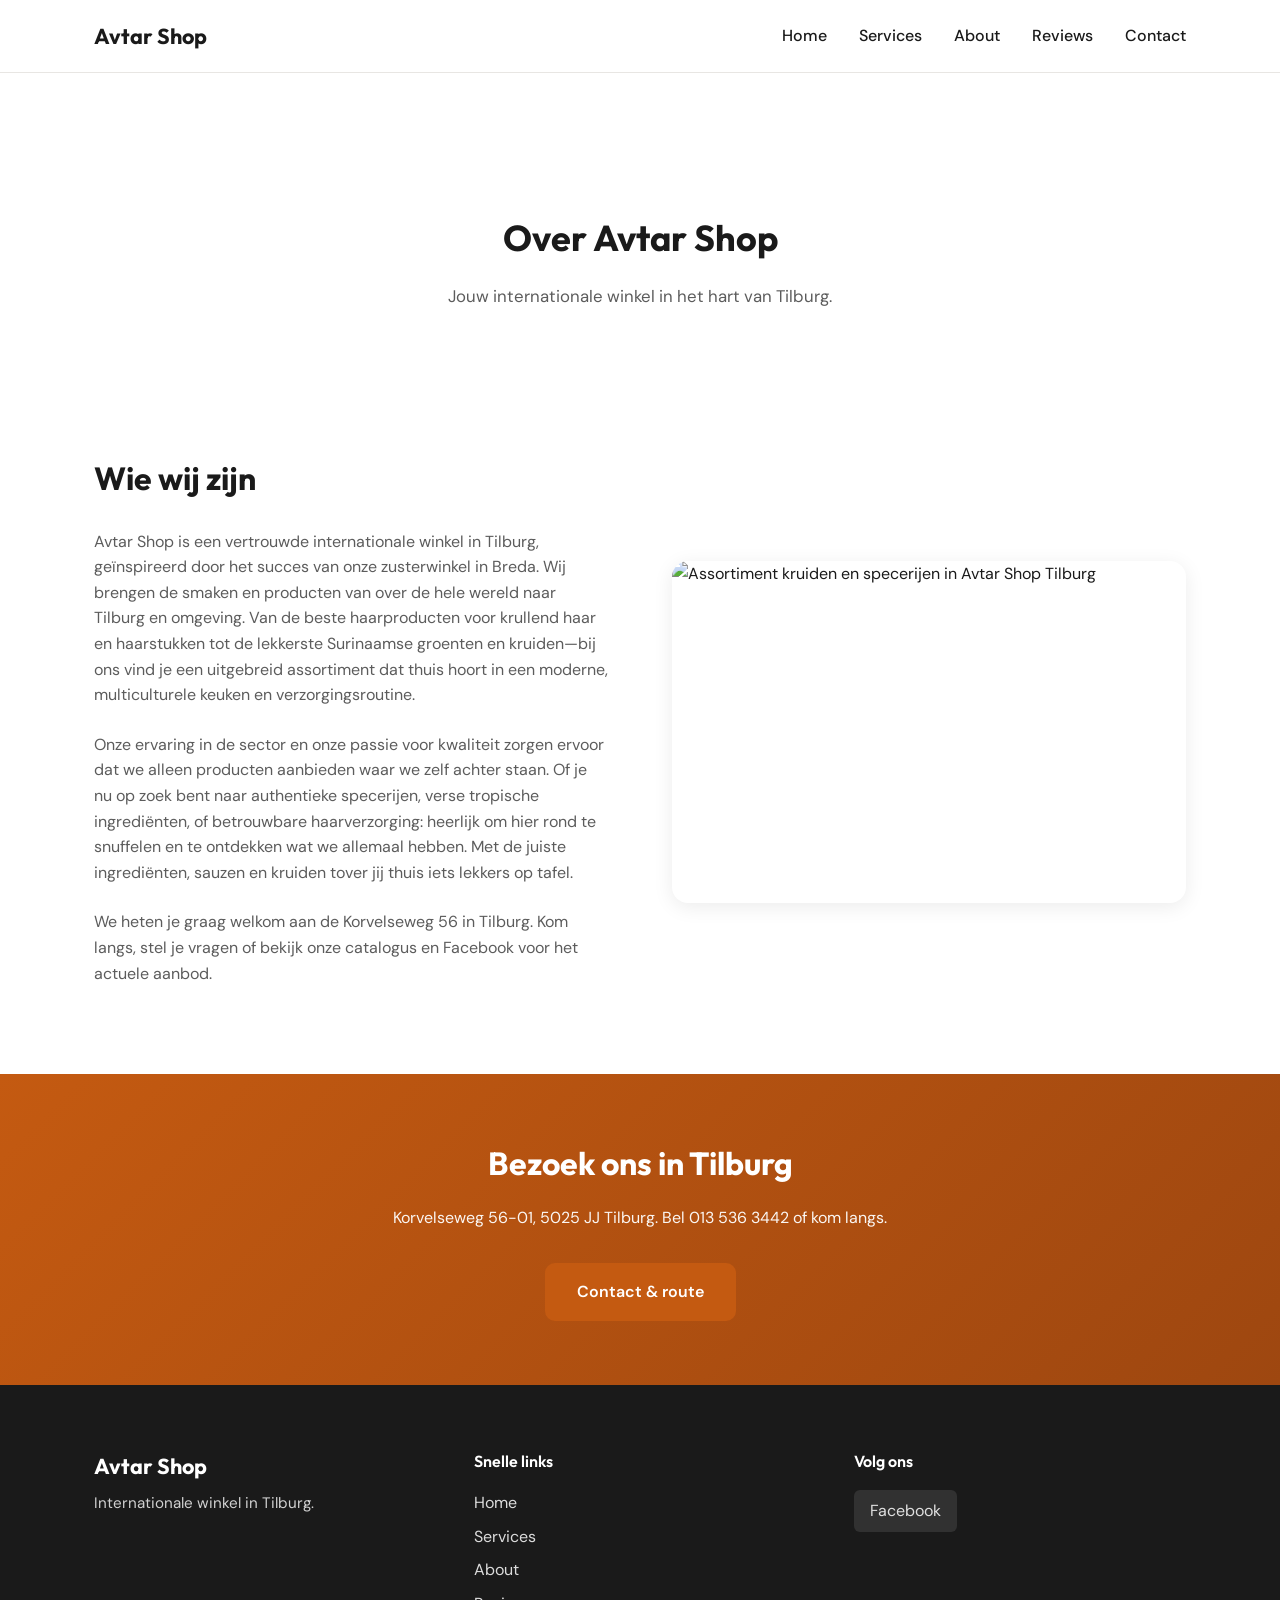
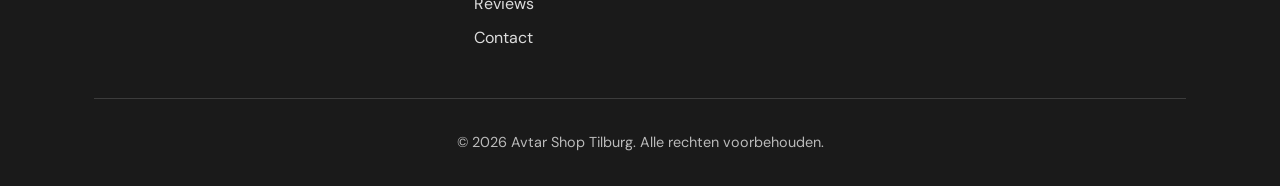
==== about.html @ c44485b3 "Initial commit: Avtar Shop Tilburg landing page Made-with: Cursor" ====
<!DOCTYPE html>
<html lang="nl">
<head>
  <meta charset="UTF-8">
  <meta name="viewport" content="width=device-width, initial-scale=1.0">
  <title>Over ons | Avtar Shop Tilburg – Internationale Winkel</title>
  <meta name="description" content="Leer Avtar Shop Tilburg kennen: uw specialist in internationale producten, Surinaamse kruiden en haarverzorging in het hart van Tilburg.">
  
  <meta property="og:title" content="Over ons | Avtar Shop Tilburg">
  <meta property="og:description" content="Jouw internationale winkel in Tilburg voor tropische producten en Surinaamse kruiden.">
  <meta property="og:type" content="website">
  <meta property="og:locale" content="nl_NL">
  
  <link rel="preconnect" href="https://fonts.googleapis.com">
  <link rel="preconnect" href="https://fonts.gstatic.com" crossorigin>
  <link href="https://fonts.googleapis.com/css2?family=Outfit:wght@400;500;600;700&family=DM+Sans:wght@400;500;600&display=swap" rel="stylesheet">
  
  <link rel="stylesheet" href="style.css">
</head>
<body>
  <header class="navbar" id="navbar">
    <div class="container navbar-inner">
      <a href="index.html" class="logo">Avtar Shop</a>
      <nav class="nav-menu" id="nav-menu" aria-label="Hoofdnavigatie">
        <ul>
          <li><a href="index.html#home">Home</a></li>
          <li><a href="index.html#services">Services</a></li>
          <li><a href="about.html">About</a></li>
          <li><a href="index.html#reviews">Reviews</a></li>
          <li><a href="index.html#contact">Contact</a></li>
        </ul>
      </nav>
      <button class="hamburger" id="hamburger" aria-label="Menu openen" aria-expanded="false">
        <span></span>
        <span></span>
        <span></span>
      </button>
    </div>
  </header>

  <main>
    <section class="section page-hero">
      <div class="container">
        <h1>Over Avtar Shop</h1>
        <p class="section-intro">Jouw internationale winkel in het hart van Tilburg.</p>
      </div>
    </section>

    <section class="section about-content">
      <div class="container about-layout">
        <div class="about-text">
          <h2>Wie wij zijn</h2>
          <p>Avtar Shop is een vertrouwde internationale winkel in Tilburg, geïnspireerd door het succes van onze zusterwinkel in Breda. Wij brengen de smaken en producten van over de hele wereld naar Tilburg en omgeving. Van de beste haarproducten voor krullend haar en haarstukken tot de lekkerste Surinaamse groenten en kruiden—bij ons vind je een uitgebreid assortiment dat thuis hoort in een moderne, multiculturele keuken en verzorgingsroutine.</p>
          <p>Onze ervaring in de sector en onze passie voor kwaliteit zorgen ervoor dat we alleen producten aanbieden waar we zelf achter staan. Of je nu op zoek bent naar authentieke specerijen, verse tropische ingrediënten, of betrouwbare haarverzorging: heerlijk om hier rond te snuffelen en te ontdekken wat we allemaal hebben. Met de juiste ingrediënten, sauzen en kruiden tover jij thuis iets lekkers op tafel.</p>
          <p>We heten je graag welkom aan de Korvelseweg 56 in Tilburg. Kom langs, stel je vragen of bekijk onze catalogus en Facebook voor het actuele aanbod.</p>
        </div>
        <figure class="about-image">
          <img src="https://images.unsplash.com/photo-1604719312566-8912e9227c6a?w=800&q=80" alt="Assortiment kruiden en specerijen in Avtar Shop Tilburg" width="800" height="533" loading="lazy">
        </figure>
      </div>
    </section>

    <section class="section cta">
      <div class="container cta-inner">
        <h2>Bezoek ons in Tilburg</h2>
        <p>Korvelseweg 56-01, 5025 JJ Tilburg. Bel 013 536 3442 of kom langs.</p>
        <a href="index.html#contact" class="btn btn-primary">Contact & route</a>
      </div>
    </section>
  </main>

  <footer class="footer">
    <div class="container">
      <div class="footer-grid">
        <div class="footer-brand">
          <span class="logo">Avtar Shop</span>
          <p>Internationale winkel in Tilburg.</p>
        </div>
        <div class="footer-links">
          <h3>Snelle links</h3>
          <ul>
            <li><a href="index.html#home">Home</a></li>
            <li><a href="index.html#services">Services</a></li>
            <li><a href="about.html">About</a></li>
            <li><a href="index.html#reviews">Reviews</a></li>
            <li><a href="index.html#contact">Contact</a></li>
          </ul>
        </div>
        <div class="footer-social">
          <h3>Volg ons</h3>
          <div class="social-icons">
            <a href="https://www.facebook.com/profile.php?id=100063519004427" target="_blank" rel="noopener noreferrer" aria-label="Facebook">Facebook</a>
          </div>
        </div>
      </div>
      <div class="footer-bottom">
        <p>&copy; <span id="year"></span> Avtar Shop Tilburg. Alle rechten voorbehouden.</p>
      </div>
    </div>
  </footer>

  <script src="script.js"></script>
</body>
</html>
---- style.css ----
/* ========== CSS VARIABLES ========== */
:root {
  --color-primary: #c45a11;
  --color-primary-dark: #9e4710;
  --color-primary-light: #e87a2e;
  --color-accent: #2d5016;
  --color-bg: #faf9f7;
  --color-bg-alt: #fff;
  --color-text: #1a1a1a;
  --color-text-muted: #5c5c5c;
  --color-border: #e8e6e3;
  
  --font-heading: 'Outfit', sans-serif;
  --font-body: 'DM Sans', sans-serif;
  
  --space-xs: 0.5rem;
  --space-sm: 1rem;
  --space-md: 1.5rem;
  --space-lg: 2rem;
  --space-xl: 3rem;
  --space-2xl: 4rem;
  
  --radius-sm: 6px;
  --radius-md: 10px;
  --radius-lg: 16px;
  --radius-full: 9999px;
  
  --shadow-sm: 0 2px 8px rgba(0, 0, 0, 0.06);
  --shadow-md: 0 4px 20px rgba(0, 0, 0, 0.08);
  --shadow-lg: 0 12px 40px rgba(0, 0, 0, 0.1);
  
  --transition-fast: 0.2s ease;
  --transition-normal: 0.3s ease;
  --transition-slow: 0.4s ease;
  
  --navbar-height: 72px;
}

/* ========== RESET & BASE ========== */
*, *::before, *::after {
  box-sizing: border-box;
  margin: 0;
  padding: 0;
}

html {
  scroll-behavior: smooth;
}

body {
  font-family: var(--font-body);
  font-size: 1rem;
  line-height: 1.6;
  color: var(--color-text);
  background: var(--color-bg);
  -webkit-font-smoothing: antialiased;
}

img {
  max-width: 100%;
  height: auto;
  display: block;
}

a {
  color: var(--color-primary);
  text-decoration: none;
  transition: color var(--transition-fast);
}

a:hover {
  color: var(--color-primary-dark);
}

ul {
  list-style: none;
}

/* ========== LAYOUT ========== */
.container {
  width: 100%;
  max-width: 1140px;
  margin: 0 auto;
  padding: 0 var(--space-md);
}

/* ========== NAVBAR ========== */
.navbar {
  position: sticky;
  top: 0;
  z-index: 100;
  background: rgba(255, 255, 255, 0.95);
  backdrop-filter: blur(10px);
  border-bottom: 1px solid var(--color-border);
  transition: box-shadow var(--transition-normal);
}

.navbar.scrolled {
  box-shadow: var(--shadow-sm);
}

.navbar-inner {
  display: flex;
  align-items: center;
  justify-content: space-between;
  min-height: var(--navbar-height);
}

.logo {
  font-family: var(--font-heading);
  font-weight: 700;
  font-size: 1.35rem;
  color: var(--color-text);
}

.logo:hover {
  color: var(--color-primary);
}

.nav-menu ul {
  display: flex;
  gap: var(--space-lg);
}

.nav-menu a {
  color: var(--color-text);
  font-weight: 500;
  padding: var(--space-xs) 0;
  position: relative;
}

.nav-menu a::after {
  content: '';
  position: absolute;
  bottom: 0;
  left: 0;
  width: 0;
  height: 2px;
  background: var(--color-primary);
  transition: width var(--transition-normal);
}

.nav-menu a:hover::after {
  width: 100%;
}

/* Hamburger (mobile) */
.hamburger {
  display: none;
  flex-direction: column;
  justify-content: center;
  gap: 5px;
  width: 40px;
  height: 40px;
  background: none;
  border: none;
  cursor: pointer;
  padding: 8px;
  z-index: 101;
}

.hamburger span {
  display: block;
  width: 100%;
  height: 2px;
  background: var(--color-text);
  transition: transform var(--transition-normal), opacity var(--transition-fast);
}

.hamburger[aria-expanded="true"] span:nth-child(1) {
  transform: translateY(7px) rotate(45deg);
}

.hamburger[aria-expanded="true"] span:nth-child(2) {
  opacity: 0;
}

.hamburger[aria-expanded="true"] span:nth-child(3) {
  transform: translateY(-7px) rotate(-45deg);
}

/* ========== HERO ========== */
.hero {
  position: relative;
  min-height: 85vh;
  display: flex;
  align-items: center;
  justify-content: center;
  overflow: hidden;
}

.hero-bg {
  position: absolute;
  inset: 0;
}

.hero-bg img {
  width: 100%;
  height: 100%;
  object-fit: cover;
}

.hero-overlay {
  position: absolute;
  inset: 0;
  background: linear-gradient(135deg, rgba(26, 26, 26, 0.75) 0%, rgba(26, 26, 26, 0.5) 100%);
}

.hero-content {
  position: relative;
  z-index: 1;
  text-align: center;
  color: #fff;
  padding: var(--space-2xl) var(--space-md);
}

.hero h1 {
  font-family: var(--font-heading);
  font-size: clamp(1.75rem, 4vw, 2.75rem);
  font-weight: 700;
  line-height: 1.2;
  margin-bottom: var(--space-md);
  animation: fadeInUp 0.7s ease forwards;
}

.hero-lead {
  font-size: clamp(1rem, 2vw, 1.15rem);
  max-width: 600px;
  margin: 0 auto var(--space-xl);
  opacity: 0.95;
  animation: fadeInUp 0.7s ease 0.15s both;
}

.hero .btn {
  animation: fadeInUp 0.7s ease 0.3s both;
}

@keyframes fadeInUp {
  from {
    opacity: 0;
    transform: translateY(24px);
  }
  to {
    opacity: 1;
    transform: translateY(0);
  }
}

/* ========== BUTTONS ========== */
.btn {
  display: inline-block;
  padding: var(--space-sm) var(--space-lg);
  font-family: var(--font-body);
  font-weight: 600;
  font-size: 1rem;
  border-radius: var(--radius-md);
  transition: transform var(--transition-fast), box-shadow var(--transition-normal), background var(--transition-fast);
  cursor: pointer;
  border: none;
}

.btn-primary {
  background: var(--color-primary);
  color: #fff;
}

.btn-primary:hover {
  background: var(--color-primary-dark);
  transform: translateY(-2px);
  box-shadow: var(--shadow-md);
}

.btn-secondary {
  background: transparent;
  color: #fff;
  border: 2px solid rgba(255, 255, 255, 0.9);
}

.btn-secondary:hover {
  background: rgba(255, 255, 255, 0.15);
  transform: translateY(-2px);
}

/* ========== SECTIONS ========== */
.section {
  padding: var(--space-2xl) 0;
}

.section:nth-child(even) {
  background: var(--color-bg-alt);
}

.section h2 {
  font-family: var(--font-heading);
  font-size: clamp(1.5rem, 3vw, 2rem);
  font-weight: 700;
  text-align: center;
  margin-bottom: var(--space-sm);
  color: var(--color-text);
}

.section-intro {
  text-align: center;
  color: var(--color-text-muted);
  max-width: 560px;
  margin: 0 auto var(--space-xl);
  font-size: 1.05rem;
}

/* ========== SERVICES ========== */
.services-grid {
  display: grid;
  grid-template-columns: repeat(auto-fit, minmax(240px, 1fr));
  gap: var(--space-lg);
}

.service-card {
  background: var(--color-bg-alt);
  padding: var(--space-xl);
  border-radius: var(--radius-lg);
  box-shadow: var(--shadow-sm);
  border: 1px solid var(--color-border);
  transition: transform var(--transition-normal), box-shadow var(--transition-normal);
}

.service-card:hover {
  transform: translateY(-6px);
  box-shadow: var(--shadow-lg);
}

.service-icon {
  width: 56px;
  height: 56px;
  display: flex;
  align-items: center;
  justify-content: center;
  background: rgba(196, 90, 17, 0.1);
  color: var(--color-primary);
  border-radius: var(--radius-md);
  margin-bottom: var(--space-md);
}

.service-card h3 {
  font-family: var(--font-heading);
  font-size: 1.15rem;
  font-weight: 600;
  margin-bottom: var(--space-xs);
}

.service-card p {
  color: var(--color-text-muted);
  font-size: 0.95rem;
}

/* ========== CATALOG PREVIEW ========== */
.catalog-grid {
  display: grid;
  grid-template-columns: repeat(auto-fit, minmax(260px, 1fr));
  gap: var(--space-md);
  margin-bottom: var(--space-md);
}

.catalog-item {
  border-radius: var(--radius-md);
  overflow: hidden;
  box-shadow: var(--shadow-sm);
  transition: transform var(--transition-normal);
}

.catalog-item:hover {
  transform: scale(1.03);
}

.catalog-item img {
  width: 100%;
  aspect-ratio: 4/3;
  object-fit: cover;
}

.catalog-item figcaption {
  padding: var(--space-sm);
  background: var(--color-bg-alt);
  font-weight: 500;
  text-align: center;
}

.catalog-note {
  text-align: center;
  color: var(--color-text-muted);
  font-size: 0.95rem;
}

/* ========== REVIEWS ========== */
.reviews-grid {
  display: grid;
  grid-template-columns: repeat(auto-fit, minmax(280px, 1fr));
  gap: var(--space-lg);
}

.review-card {
  background: var(--color-bg-alt);
  padding: var(--space-xl);
  border-radius: var(--radius-lg);
  border-left: 4px solid var(--color-primary);
  box-shadow: var(--shadow-sm);
  transition: box-shadow var(--transition-normal);
}

.review-card:hover {
  box-shadow: var(--shadow-md);
}

.review-card p {
  font-style: italic;
  color: var(--color-text);
  margin-bottom: var(--space-md);
}

.review-card footer {
  color: var(--color-text-muted);
  font-size: 0.9rem;
}

/* ========== GALLERY ========== */
.gallery-grid {
  display: grid;
  grid-template-columns: repeat(auto-fit, minmax(280px, 1fr));
  gap: var(--space-md);
}

.gallery-grid img {
  width: 100%;
  aspect-ratio: 3/2;
  object-fit: cover;
  border-radius: var(--radius-md);
  transition: transform var(--transition-normal);
}

.gallery-grid img:hover {
  transform: scale(1.02);
}

/* ========== CONTACT ========== */
.contact-layout {
  display: grid;
  grid-template-columns: 1fr 1fr;
  gap: var(--space-xl);
  align-items: start;
}

.contact-info {
  display: flex;
  flex-direction: column;
  gap: var(--space-lg);
}

.contact-item strong {
  display: block;
  font-family: var(--font-heading);
  margin-bottom: var(--space-xs);
  color: var(--color-text);
}

.contact-item a,
.contact-item address {
  color: var(--color-text-muted);
  font-style: normal;
}

.contact-item a:hover {
  color: var(--color-primary);
}

.contact-map {
  border-radius: var(--radius-md);
  overflow: hidden;
  box-shadow: var(--shadow-sm);
}

.contact-map iframe {
  display: block;
}

/* ========== CTA SECTION ========== */
.cta {
  background: linear-gradient(135deg, var(--color-primary) 0%, var(--color-primary-dark) 100%);
  color: #fff;
  text-align: center;
}

.cta h2,
.cta p {
  color: #fff;
}

.cta p {
  margin-bottom: var(--space-lg);
  opacity: 0.95;
}

.cta-buttons {
  display: flex;
  flex-wrap: wrap;
  gap: var(--space-sm);
  justify-content: center;
}

.cta .btn-secondary {
  color: #fff;
  border-color: rgba(255, 255, 255, 0.8);
}

.cta .btn-secondary:hover {
  background: rgba(255, 255, 255, 0.2);
}

/* ========== FOOTER ========== */
.footer {
  background: var(--color-text);
  color: #fff;
  padding: var(--space-2xl) 0 var(--space-lg);
}

.footer-grid {
  display: grid;
  grid-template-columns: 1fr 1fr 1fr;
  gap: var(--space-xl);
  margin-bottom: var(--space-xl);
}

.footer .logo {
  color: #fff;
}

.footer-brand p {
  color: rgba(255, 255, 255, 0.8);
  margin-top: var(--space-xs);
  font-size: 0.95rem;
}

.footer-links h3,
.footer-social h3 {
  font-family: var(--font-heading);
  font-size: 1rem;
  font-weight: 600;
  margin-bottom: var(--space-sm);
}

.footer-links ul {
  display: flex;
  flex-direction: column;
  gap: var(--space-xs);
}

.footer-links a {
  color: rgba(255, 255, 255, 0.85);
}

.footer-links a:hover {
  color: #fff;
}

.social-icons {
  display: flex;
  gap: var(--space-sm);
  flex-wrap: wrap;
}

.social-icons a {
  display: inline-flex;
  align-items: center;
  gap: var(--space-xs);
  color: rgba(255, 255, 255, 0.85);
  padding: var(--space-xs) var(--space-sm);
  border-radius: var(--radius-sm);
  background: rgba(255, 255, 255, 0.1);
  transition: background var(--transition-fast), color var(--transition-fast);
}

.social-icons a:hover {
  color: #fff;
  background: rgba(255, 255, 255, 0.2);
}

.footer-bottom {
  padding-top: var(--space-lg);
  border-top: 1px solid rgba(255, 255, 255, 0.15);
  text-align: center;
}

.footer-bottom p {
  color: rgba(255, 255, 255, 0.7);
  font-size: 0.9rem;
}

/* ========== ABOUT PAGE ========== */
.page-hero {
  padding-top: calc(var(--navbar-height) + var(--space-2xl));
  padding-bottom: var(--space-lg);
  background: var(--color-bg-alt);
}

.page-hero h1 {
  font-family: var(--font-heading);
  font-size: clamp(1.75rem, 4vw, 2.25rem);
  text-align: center;
  margin-bottom: var(--space-sm);
}

.about-layout {
  display: grid;
  grid-template-columns: 1fr 1fr;
  gap: var(--space-2xl);
  align-items: center;
}

.about-text h2 {
  text-align: left;
  margin-bottom: var(--space-md);
}

.about-text p {
  margin-bottom: var(--space-md);
  color: var(--color-text-muted);
}

.about-image {
  border-radius: var(--radius-lg);
  overflow: hidden;
  box-shadow: var(--shadow-md);
}

.about-image img {
  width: 100%;
  height: auto;
}

/* ========== MOBILE RESPONSIVE ========== */
@media (max-width: 768px) {
  .hamburger {
    display: flex;
  }

  .nav-menu {
    position: fixed;
    top: 0;
    right: -100%;
    width: 280px;
    height: 100vh;
    background: var(--color-bg-alt);
    box-shadow: -4px 0 20px rgba(0, 0, 0, 0.1);
    padding: calc(var(--navbar-height) + var(--space-lg)) var(--space-lg) var(--space-lg);
    transition: right var(--transition-normal);
  }

  .nav-menu.is-open {
    right: 0;
  }

  .nav-menu ul {
    flex-direction: column;
    gap: var(--space-md);
  }

  .nav-menu a {
    font-size: 1.1rem;
  }

  .hero {
    min-height: 75vh;
  }

  .contact-layout {
    grid-template-columns: 1fr;
  }

  .contact-map {
    order: -1;
    min-height: 250px;
  }

  .footer-grid {
    grid-template-columns: 1fr;
    text-align: center;
  }

  .footer-links ul {
    align-items: center;
  }

  .about-layout {
    grid-template-columns: 1fr;
  }

  .about-image {
    order: -1;
  }
}

@media (max-width: 480px) {
  .cta-buttons {
    flex-direction: column;
  }

  .cta-buttons .btn {
    width: 100%;
    text-align: center;
  }
}
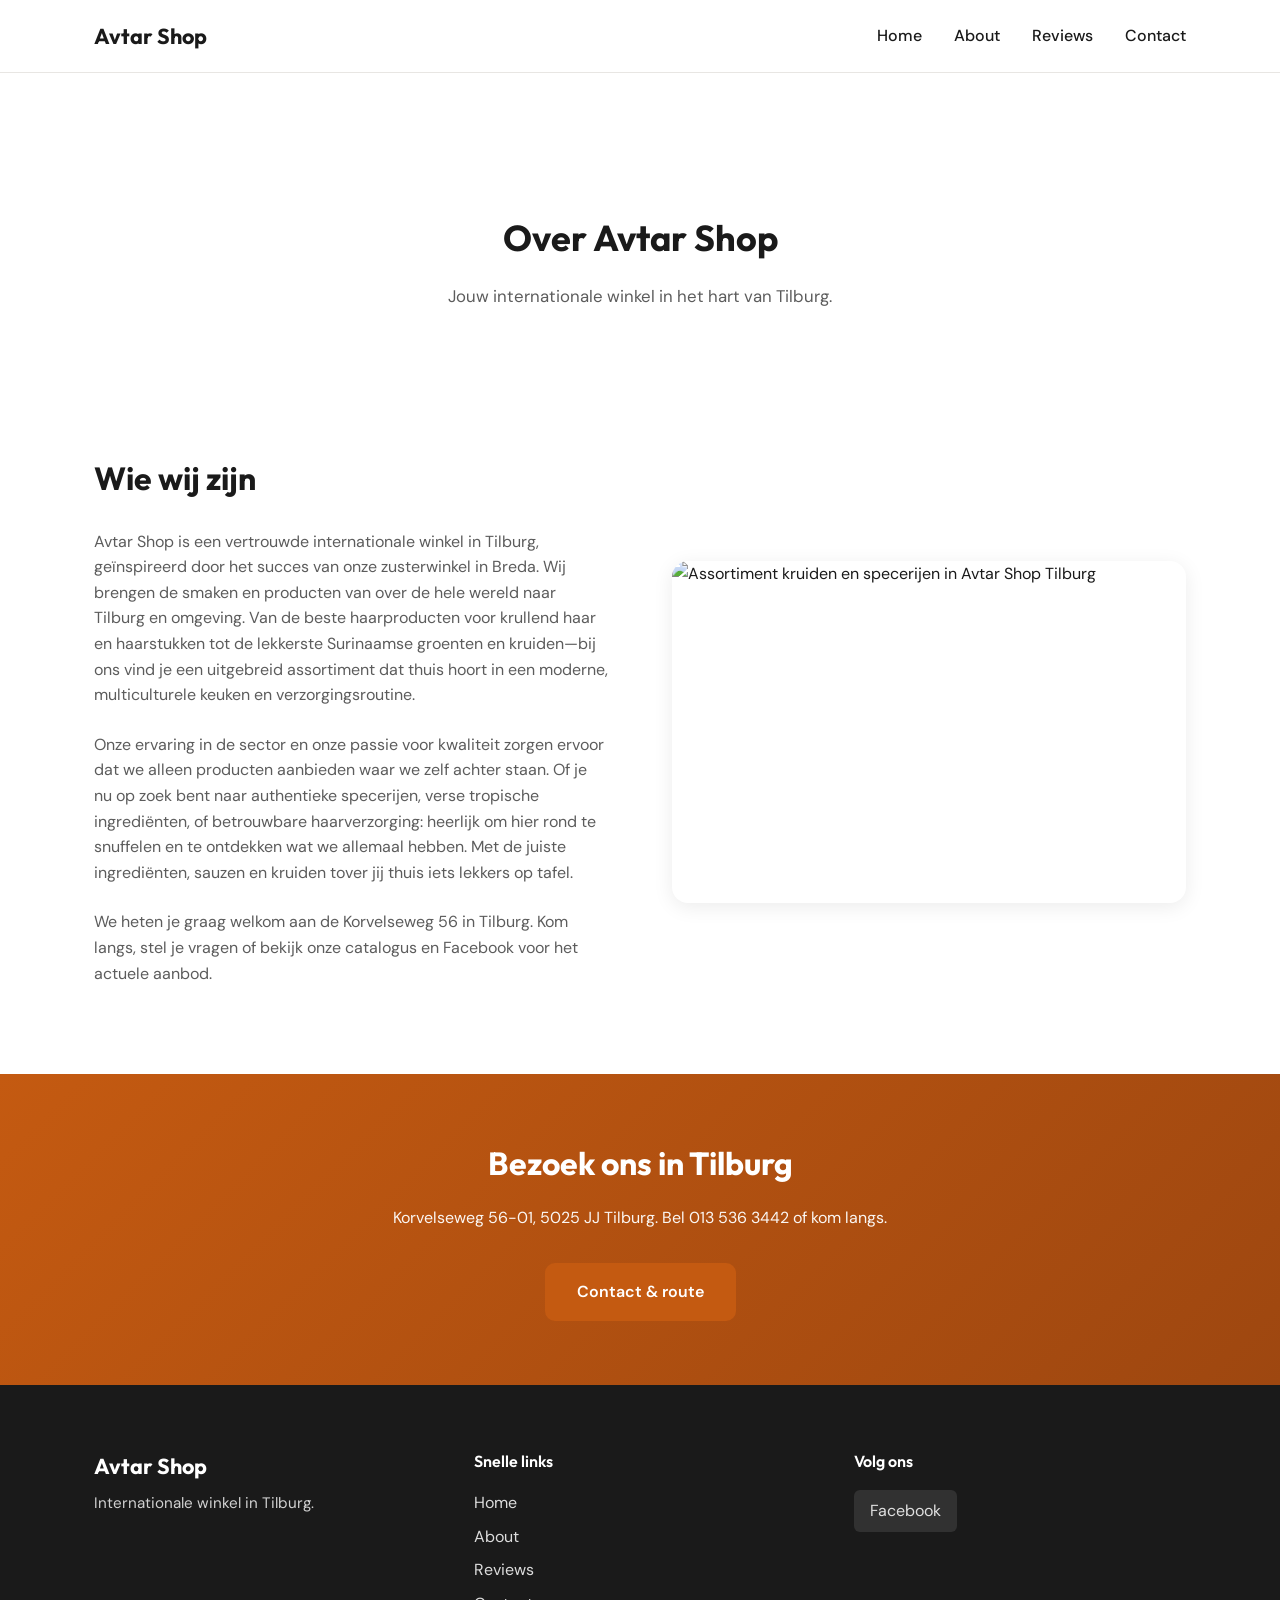
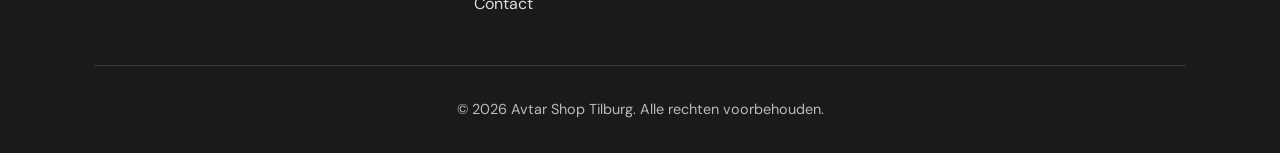
==== commit 55385fd7: "Remove Wat wij bieden (Services) section Made-with: Cursor" ====
--- a/about.html
+++ b/about.html
@@ -24,7 +24,6 @@
       <nav class="nav-menu" id="nav-menu" aria-label="Hoofdnavigatie">
         <ul>
           <li><a href="index.html#home">Home</a></li>
-          <li><a href="index.html#services">Services</a></li>
           <li><a href="about.html">About</a></li>
           <li><a href="index.html#reviews">Reviews</a></li>
           <li><a href="index.html#contact">Contact</a></li>
@@ -80,7 +79,6 @@
           <h3>Snelle links</h3>
           <ul>
             <li><a href="index.html#home">Home</a></li>
-            <li><a href="index.html#services">Services</a></li>
             <li><a href="about.html">About</a></li>
             <li><a href="index.html#reviews">Reviews</a></li>
             <li><a href="index.html#contact">Contact</a></li>
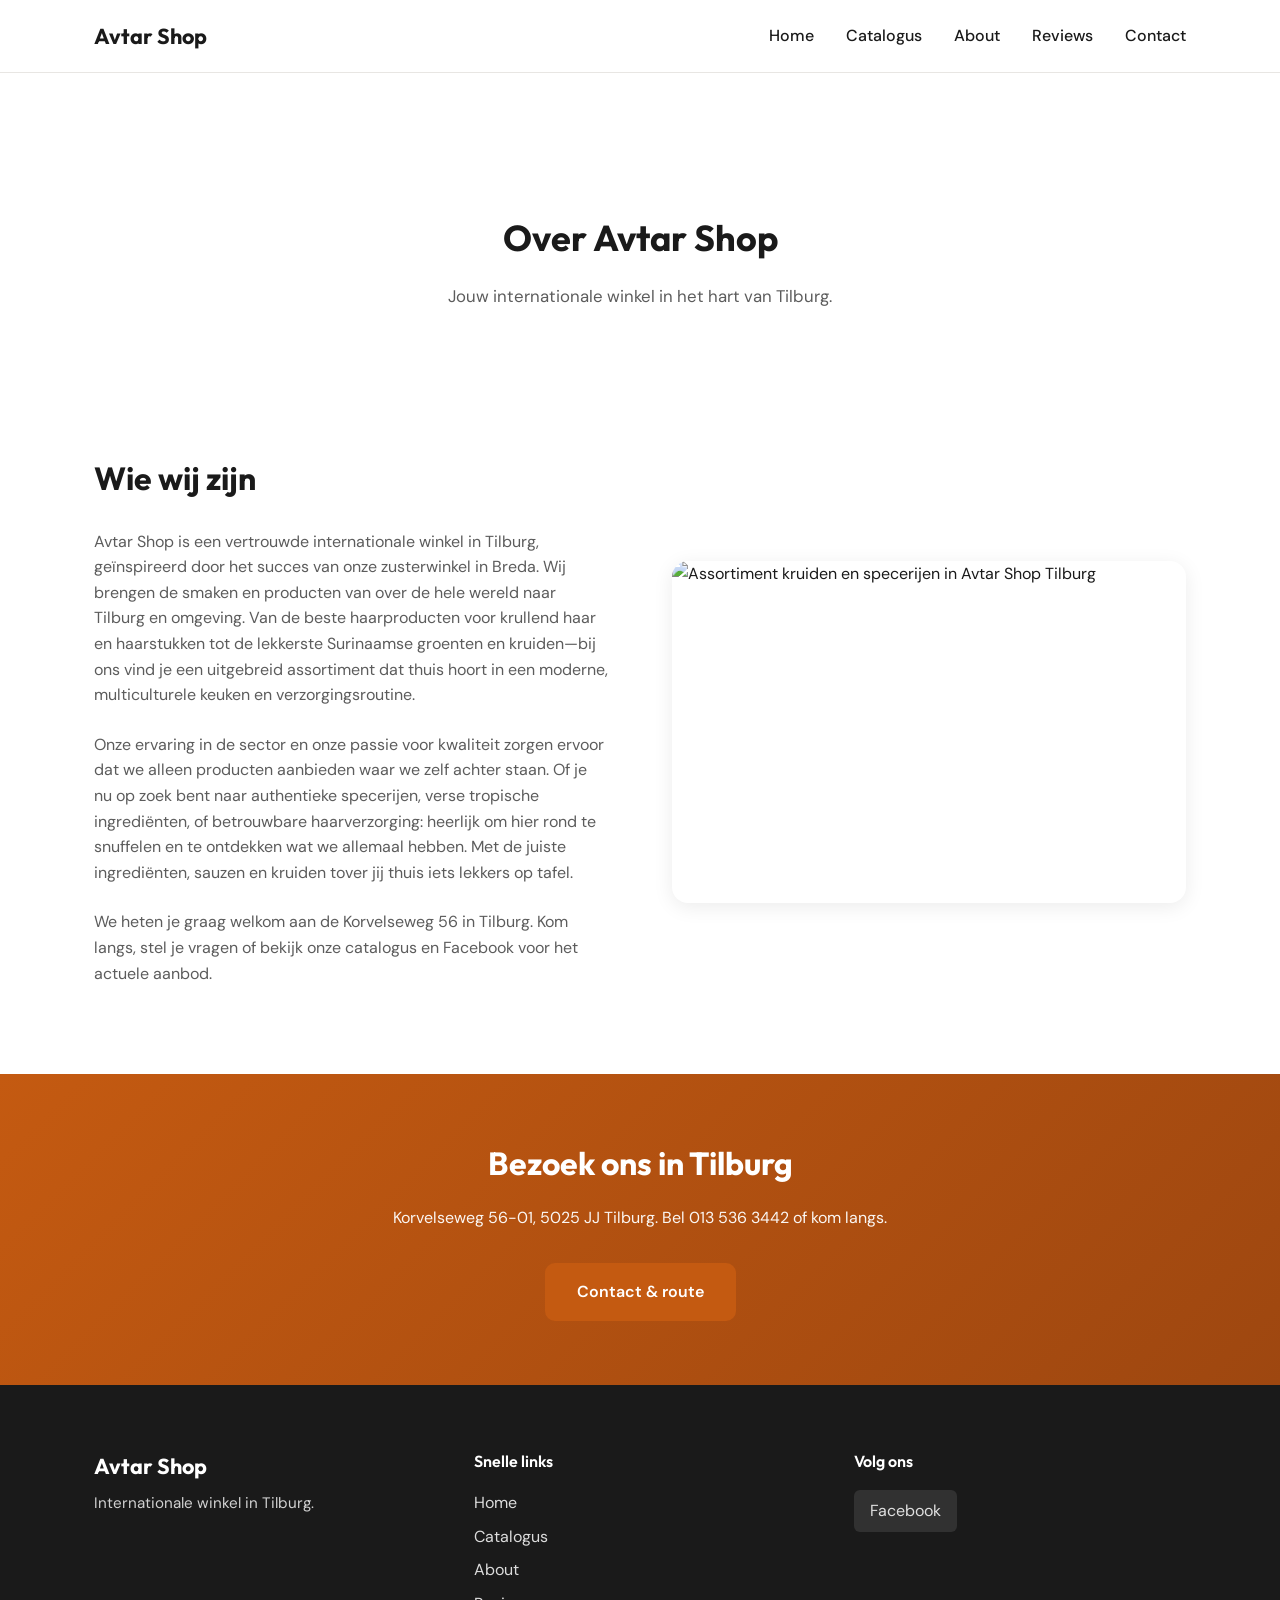
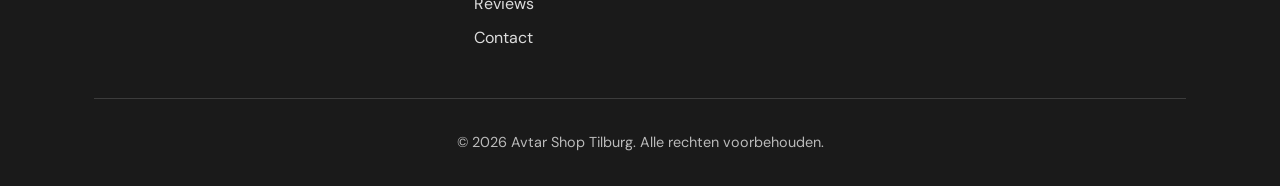
==== commit 126d1b83: "Add catalogus page with category sections, update nav and home preview Made-with: Cursor" ====
--- a/about.html
+++ b/about.html
@@ -24,6 +24,7 @@
       <nav class="nav-menu" id="nav-menu" aria-label="Hoofdnavigatie">
         <ul>
           <li><a href="index.html#home">Home</a></li>
+          <li><a href="catalogus.html">Catalogus</a></li>
           <li><a href="about.html">About</a></li>
           <li><a href="index.html#reviews">Reviews</a></li>
           <li><a href="index.html#contact">Contact</a></li>
@@ -79,6 +80,7 @@
           <h3>Snelle links</h3>
           <ul>
             <li><a href="index.html#home">Home</a></li>
+            <li><a href="catalogus.html">Catalogus</a></li>
             <li><a href="about.html">About</a></li>
             <li><a href="index.html#reviews">Reviews</a></li>
             <li><a href="index.html#contact">Contact</a></li>
--- a/style.css
+++ b/style.css
@@ -390,6 +390,88 @@
   font-size: 0.95rem;
 }
 
+/* ========== CATALOG PAGE ========== */
+.catalog-page-hero .section-intro {
+  margin-bottom: var(--space-lg);
+}
+
+.catalog-jumplinks {
+  display: flex;
+  flex-wrap: wrap;
+  gap: var(--space-sm);
+  justify-content: center;
+  margin-top: var(--space-lg);
+}
+
+.catalog-jumplinks a {
+  display: inline-block;
+  padding: var(--space-xs) var(--space-md);
+  background: var(--color-bg-alt);
+  color: var(--color-text);
+  border-radius: var(--radius-full);
+  border: 1px solid var(--color-border);
+  font-size: 0.9rem;
+  font-weight: 500;
+  transition: background var(--transition-fast), border-color var(--transition-fast), color var(--transition-fast);
+}
+
+.catalog-jumplinks a:hover {
+  background: var(--color-primary);
+  border-color: var(--color-primary);
+  color: #fff;
+}
+
+.catalog-section h2 {
+  text-align: left;
+  margin-bottom: var(--space-xs);
+}
+
+.catalog-section-intro {
+  color: var(--color-text-muted);
+  margin-bottom: var(--space-lg);
+  font-size: 1rem;
+}
+
+.catalog-section-alt {
+  background: var(--color-bg-alt);
+}
+
+/* Home: catalog preview cards linking to catalogus */
+.catalog-preview-grid {
+  display: grid;
+  grid-template-columns: repeat(auto-fit, minmax(260px, 1fr));
+  gap: var(--space-lg);
+}
+
+.catalog-preview-card {
+  border-radius: var(--radius-md);
+  overflow: hidden;
+  box-shadow: var(--shadow-sm);
+  transition: transform var(--transition-normal), box-shadow var(--transition-normal);
+  color: var(--color-text);
+  text-decoration: none;
+}
+
+.catalog-preview-card:hover {
+  transform: translateY(-4px);
+  box-shadow: var(--shadow-md);
+  color: var(--color-primary);
+}
+
+.catalog-preview-card img {
+  width: 100%;
+  aspect-ratio: 4/3;
+  object-fit: cover;
+}
+
+.catalog-preview-card span {
+  display: block;
+  padding: var(--space-sm);
+  background: var(--color-bg-alt);
+  font-weight: 600;
+  text-align: center;
+}
+
 /* ========== REVIEWS ========== */
 .reviews-grid {
   display: grid;
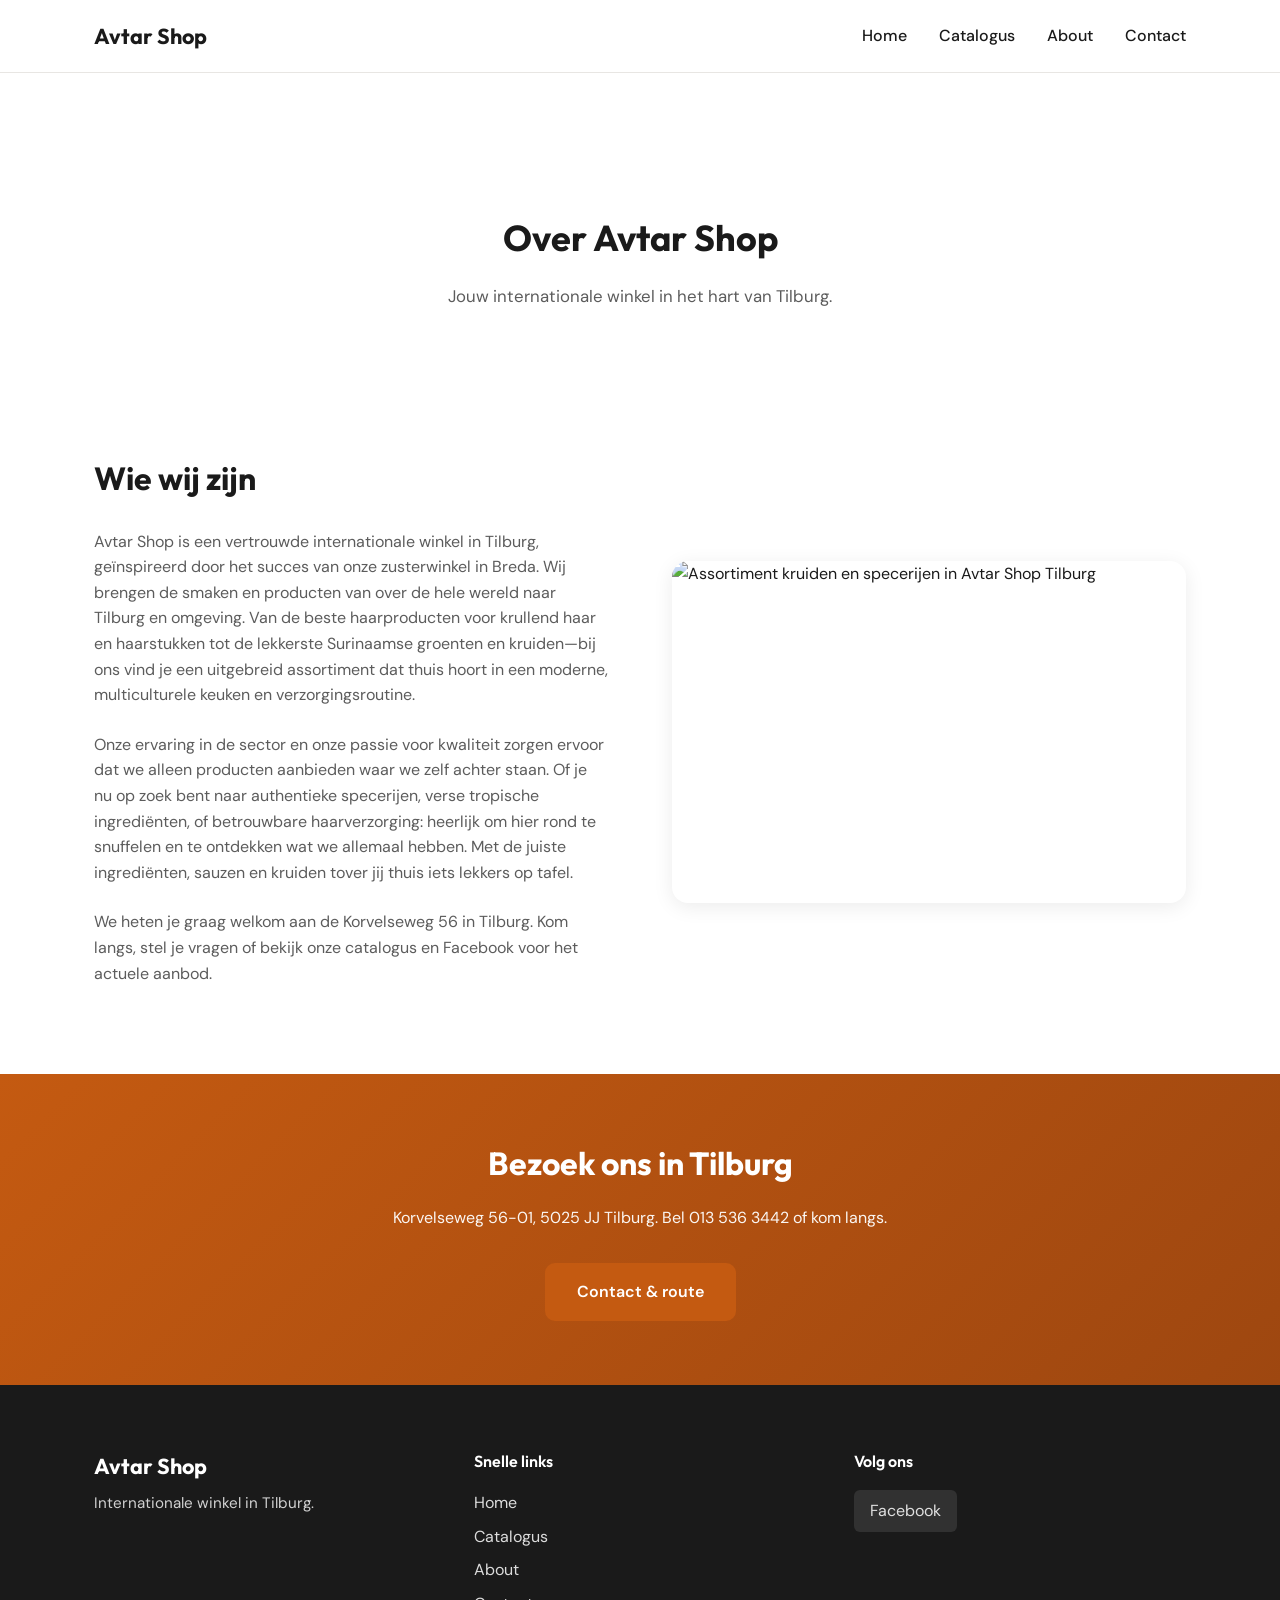
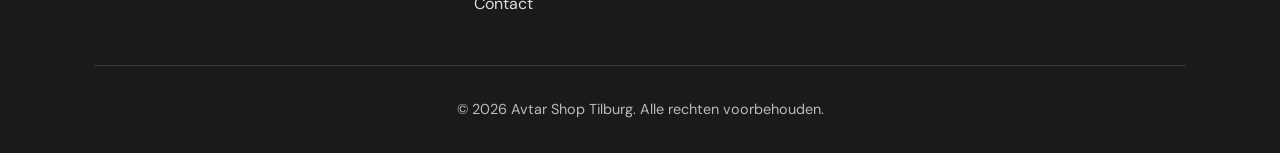
==== commit e87217d1: "Remove reviews section Made-with: Cursor" ====
--- a/about.html
+++ b/about.html
@@ -26,7 +26,6 @@
           <li><a href="index.html#home">Home</a></li>
           <li><a href="catalogus.html">Catalogus</a></li>
           <li><a href="about.html">About</a></li>
-          <li><a href="index.html#reviews">Reviews</a></li>
           <li><a href="index.html#contact">Contact</a></li>
         </ul>
       </nav>
@@ -82,7 +81,6 @@
             <li><a href="index.html#home">Home</a></li>
             <li><a href="catalogus.html">Catalogus</a></li>
             <li><a href="about.html">About</a></li>
-            <li><a href="index.html#reviews">Reviews</a></li>
             <li><a href="index.html#contact">Contact</a></li>
           </ul>
         </div>
--- a/style.css
+++ b/style.css
@@ -472,37 +472,6 @@
   text-align: center;
 }
 
-/* ========== REVIEWS ========== */
-.reviews-grid {
-  display: grid;
-  grid-template-columns: repeat(auto-fit, minmax(280px, 1fr));
-  gap: var(--space-lg);
-}
-
-.review-card {
-  background: var(--color-bg-alt);
-  padding: var(--space-xl);
-  border-radius: var(--radius-lg);
-  border-left: 4px solid var(--color-primary);
-  box-shadow: var(--shadow-sm);
-  transition: box-shadow var(--transition-normal);
-}
-
-.review-card:hover {
-  box-shadow: var(--shadow-md);
-}
-
-.review-card p {
-  font-style: italic;
-  color: var(--color-text);
-  margin-bottom: var(--space-md);
-}
-
-.review-card footer {
-  color: var(--color-text-muted);
-  font-size: 0.9rem;
-}
-
 /* ========== GALLERY ========== */
 .gallery-grid {
   display: grid;
